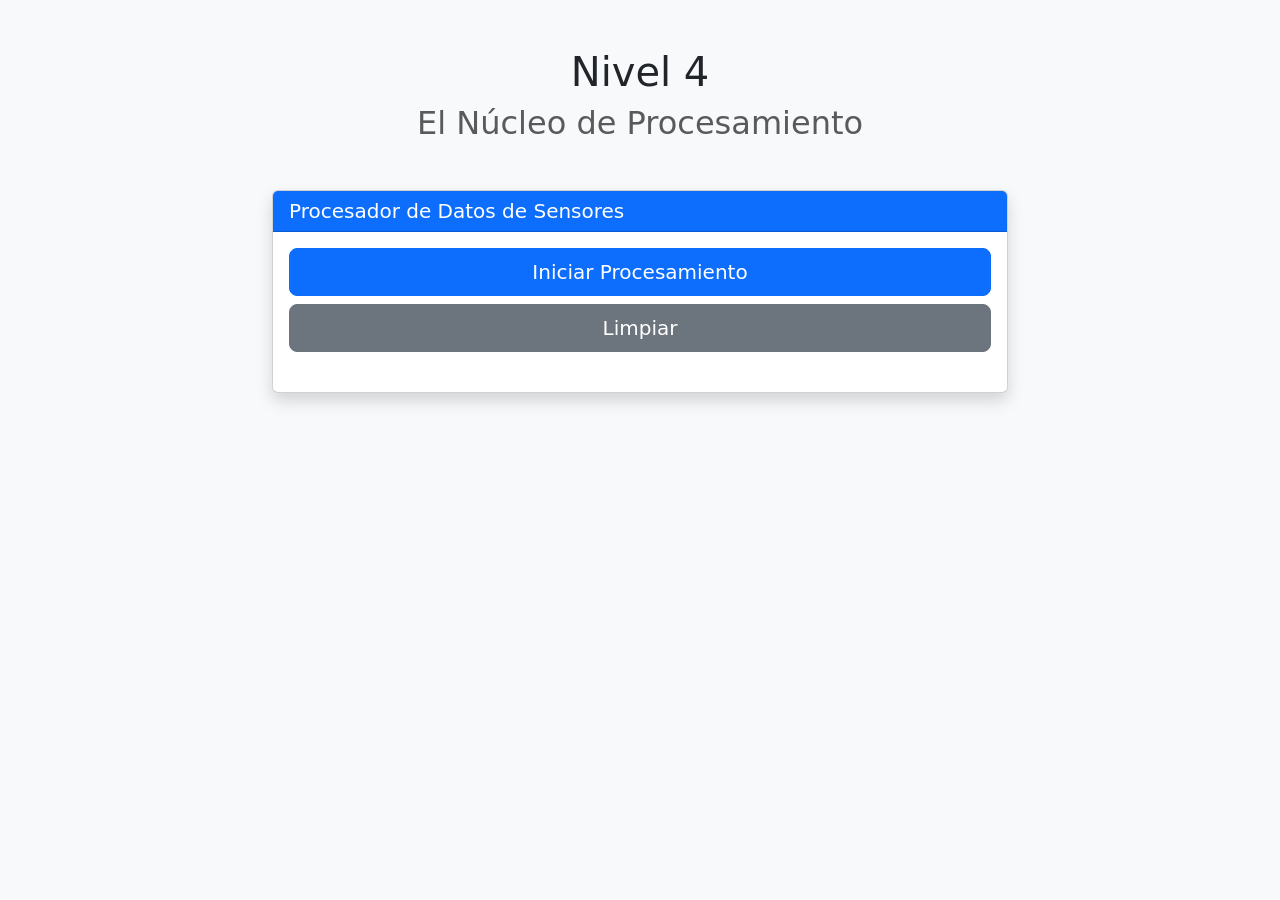
==== nivel4.html @ 475c1fcd "crear oagina de nivel 4" ====
<!DOCTYPE html>
<html lang="es">
<head>
    <meta charset="UTF-8">
    <meta name="viewport" content="width=device-width, initial-scale=1.0">
    <title>Nivel 4 - El Núcleo de Procesamiento</title>
    <link href="https://cdnjs.cloudflare.com/ajax/libs/bootstrap/5.3.0/css/bootstrap.min.css" rel="stylesheet">
</head>
<body class="bg-light">
    <div class="container my-5">
        <div class="row justify-content-center">
            <div class="col-lg-8">
                <!-- Título -->
                <h1 class="text-center mb-2">Nivel 4</h1>
                <h2 class="text-center text-muted mb-5">El Núcleo de Procesamiento</h2>

                <!-- Card Principal -->
                <div class="card shadow">
                    <div class="card-header bg-primary text-white">
                        <h5 class="mb-0">Procesador de Datos de Sensores</h5>
                    </div>

                    <div class="card-body">
                        <!-- Botones -->
                        <div class="mb-4">
                            <button id="iniciarBtn" class="btn btn-primary btn-lg w-100 mb-2">
                                Iniciar Procesamiento
                            </button>
                            <button id="limpiarBtn" class="btn btn-secondary btn-lg w-100">
                                Limpiar
                            </button>
                        </div>

                        <!-- Barra de Progreso -->
                        <div id="progressContainer" class="mb-4" style="display: none;">
                            <p class="text-muted">Procesando datos...</p>
                            <div class="progress" style="height: 25px;">
                                <div id="progressBar" class="progress-bar" role="progressbar" style="width: 0%">
                                    <span id="progressText">0%</span>
                                </div>
                            </div>
                        </div>

                        <!-- Estado -->
                        <div id="estadoMsg" class="alert alert-info" style="display: none;">
                            <span id="estadoTxt"></span>
                        </div>

                        <!-- Resultados -->
                        <div id="resultadosContainer" style="display: none;">
                            <h5 class="mb-3">Resultados del Procesamiento</h5>

                            <!-- Temperatura -->
                            <div class="card mb-3">
                                <div class="card-header bg-warning text-dark">
                                    <strong>Temperatura (°C)</strong>
                                </div>
                                <div class="card-body">
                                    <div class="row text-center">
                                        <div class="col-md-4">
                                            <p class="text-muted small mb-1">Promedio</p>
                                            <h5 id="tempPromedio">-</h5>
                                        </div>
                                        <div class="col-md-4">
                                            <p class="text-muted small mb-1">Máximo</p>
                                            <h5 id="tempMaximo">-</h5>
                                        </div>
                                        <div class="col-md-4">
                                            <p class="text-muted small mb-1">Mínimo</p>
                                            <h5 id="tempMinimo">-</h5>
                                        </div>
                                    </div>
                                </div>
                            </div>

                            <!-- Humedad -->
                            <div class="card mb-3">
                                <div class="card-header bg-info text-white">
                                    <strong>Humedad (%)</strong>
                                </div>
                                <div class="card-body">
                                    <div class="row text-center">
                                        <div class="col-md-4">
                                            <p class="text-muted small mb-1">Promedio</p>
                                            <h5 id="humPromedio">-</h5>
                                        </div>
                                        <div class="col-md-4">
                                            <p class="text-muted small mb-1">Máximo</p>
                                            <h5 id="humMaximo">-</h5>
                                        </div>
                                        <div class="col-md-4">
                                            <p class="text-muted small mb-1">Mínimo</p>
                                            <h5 id="humMinimo">-</h5>
                                        </div>
                                    </div>
                                </div>
                            </div>

                            <!-- Éxito -->
                            <div class="alert alert-success">
                                <strong>Nivel 4 Completado!</strong> Datos procesados exitosamente.
                            </div>
                        </div>
                    </div>
                </div>
            </div>
        </div>
    </div>

    <script src="https://cdnjs.cloudflare.com/ajax/libs/bootstrap/5.3.0/js/bootstrap.bundle.min.js"></script>
    <script src="nivel4.js"></script>
</body>
</html>
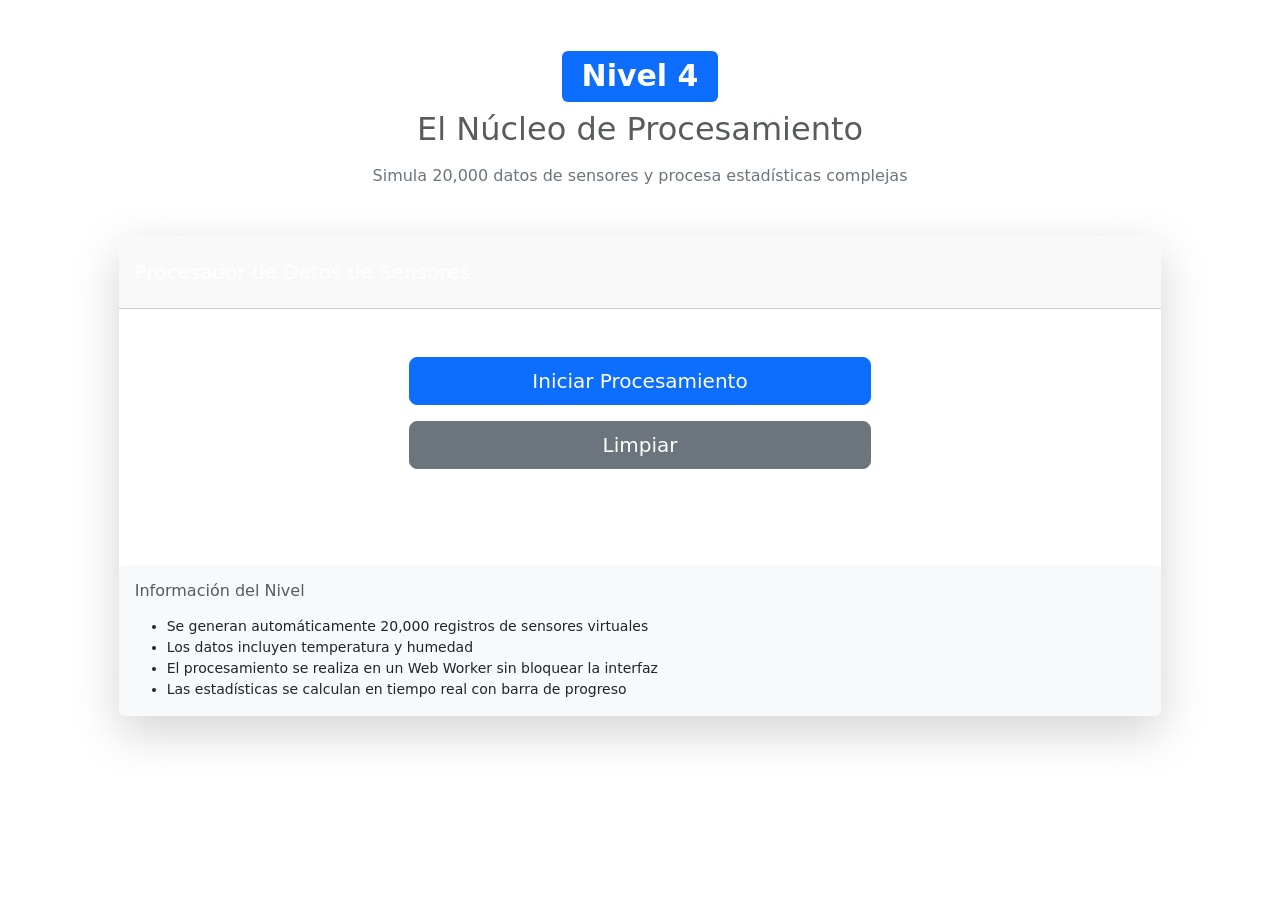
==== commit 6c120cce: "mejorar y corregir nivel 4" ====
--- a/nivel4.html
+++ b/nivel4.html
@@ -5,102 +5,142 @@
     <meta name="viewport" content="width=device-width, initial-scale=1.0">
     <title>Nivel 4 - El Núcleo de Procesamiento</title>
     <link href="https://cdnjs.cloudflare.com/ajax/libs/bootstrap/5.3.0/css/bootstrap.min.css" rel="stylesheet">
+    <link rel="stylesheet" href="styles.css">
 </head>
-<body class="bg-light">
-    <div class="container my-5">
+<body>
+    <div class="container-fluid py-5">
         <div class="row justify-content-center">
-            <div class="col-lg-8">
-                <!-- Título -->
-                <h1 class="text-center mb-2">Nivel 4</h1>
-                <h2 class="text-center text-muted mb-5">El Núcleo de Procesamiento</h2>
+            <div class="col-lg-10">
+                <!-- Encabezado -->
+                <div class="header-section mb-5">
+                    <h1 class="text-center mb-2">
+                        <span class="badge bg-primary">Nivel 4</span>
+                    </h1>
+                    <h2 class="text-center text-muted">El Núcleo de Procesamiento</h2>
+                    <p class="text-center text-secondary mt-3">
+                        Simula 20,000 datos de sensores y procesa estadísticas complejas
+                    </p>
+                </div>
 
                 <!-- Card Principal -->
-                <div class="card shadow">
-                    <div class="card-header bg-primary text-white">
-                        <h5 class="mb-0">Procesador de Datos de Sensores</h5>
+                <div class="card shadow-lg border-0 mb-4">
+                    <div class="card-header bg-gradient py-4">
+                        <h5 class="mb-0 text-white">
+                            <i class="fas fa-microchip"></i> Procesador de Datos de Sensores
+                        </h5>
                     </div>
 
-                    <div class="card-body">
-                        <!-- Botones -->
-                        <div class="mb-4">
-                            <button id="iniciarBtn" class="btn btn-primary btn-lg w-100 mb-2">
-                                Iniciar Procesamiento
-                            </button>
-                            <button id="limpiarBtn" class="btn btn-secondary btn-lg w-100">
-                                Limpiar
-                            </button>
-                        </div>
-
-                        <!-- Barra de Progreso -->
-                        <div id="progressContainer" class="mb-4" style="display: none;">
-                            <p class="text-muted">Procesando datos...</p>
-                            <div class="progress" style="height: 25px;">
-                                <div id="progressBar" class="progress-bar" role="progressbar" style="width: 0%">
-                                    <span id="progressText">0%</span>
-                                </div>
+                    <div class="card-body p-5">
+                        <!-- Controles -->
+                        <div class="row mb-4">
+                            <div class="col-md-6 mx-auto">
+                                <button id="iniciarBtn" class="btn btn-primary btn-lg w-100 mb-3">
+                                    <i class="fas fa-play"></i> Iniciar Procesamiento
+                                </button>
+                                <button id="limpiarBtn" class="btn btn-secondary btn-lg w-100">
+                                    <i class="fas fa-redo"></i> Limpiar
+                                </button>
                             </div>
                         </div>
 
-                        <!-- Estado -->
-                        <div id="estadoMsg" class="alert alert-info" style="display: none;">
-                            <span id="estadoTxt"></span>
+                        <div id="progressContainer" class="mb-4" style="display: none;">
+                            <div class="d-flex justify-content-between mb-2">
+                                <span class="text-muted">Procesando datos...</span>
+                                <span id="progressText" class="text-muted">0%</span>
+                            </div>
+                            <div class="progress" style="height: 25px;">
+                                <div id="progressBar" class="progress-bar progress-bar-animated bg-success" 
+                                     role="progressbar" style="width: 0%"></div>
+                            </div>
                         </div>
 
-                        <!-- Resultados -->
+                        <div id="estadoMsg" class="alert alert-info mb-4" style="display: none;">
+                            <i class="fas fa-spinner fa-spin"></i> <span id="estadoTxt"></span>
+                        </div>
+
                         <div id="resultadosContainer" style="display: none;">
-                            <h5 class="mb-3">Resultados del Procesamiento</h5>
+                            <h5 class="mb-4 text-center text-primary">
+                                <i class="fas fa-chart-bar"></i> Resultados del Procesamiento
+                            </h5>
 
-                            <!-- Temperatura -->
-                            <div class="card mb-3">
-                                <div class="card-header bg-warning text-dark">
-                                    <strong>Temperatura (°C)</strong>
+                            <div class="row mb-4">
+                                <!-- Temperatura -->
+                                <div class="col-md-6 mb-3">
+                                    <div class="card border-left-primary h-100">
+                                        <div class="card-body">
+                                            <h6 class="text-primary mb-3">
+                                                <i class="fas fa-thermometer-half"></i> TEMPERATURA (°C)
+                                            </h6>
+                                            <div class="row text-center">
+                                                <div class="col">
+                                                    <small class="text-muted d-block">Promedio</small>
+                                                    <h5 id="tempPromedio" class="text-primary">-</h5>
+                                                </div>
+                                                <div class="col border-start">
+                                                    <small class="text-muted d-block">Máximo</small>
+                                                    <h5 id="tempMaximo" class="text-success">-</h5>
+                                                </div>
+                                                <div class="col border-start">
+                                                    <small class="text-muted d-block">Mínimo</small>
+                                                    <h5 id="tempMinimo" class="text-warning">-</h5>
+                                                </div>
+                                            </div>
+                                        </div>
+                                    </div>
                                 </div>
-                                <div class="card-body">
-                                    <div class="row text-center">
-                                        <div class="col-md-4">
-                                            <p class="text-muted small mb-1">Promedio</p>
-                                            <h5 id="tempPromedio">-</h5>
-                                        </div>
-                                        <div class="col-md-4">
-                                            <p class="text-muted small mb-1">Máximo</p>
-                                            <h5 id="tempMaximo">-</h5>
-                                        </div>
-                                        <div class="col-md-4">
-                                            <p class="text-muted small mb-1">Mínimo</p>
-                                            <h5 id="tempMinimo">-</h5>
+
+                                <!-- Humedad -->
+                                <div class="col-md-6 mb-3">
+                                    <div class="card border-left-success h-100">
+                                        <div class="card-body">
+                                            <h6 class="text-success mb-3">
+                                                <i class="fas fa-droplet"></i> HUMEDAD (%)
+                                            </h6>
+                                            <div class="row text-center">
+                                                <div class="col">
+                                                    <small class="text-muted d-block">Promedio</small>
+                                                    <h5 id="humPromedio" class="text-success">-</h5>
+                                                </div>
+                                                <div class="col border-start">
+                                                    <small class="text-muted d-block">Máximo</small>
+                                                    <h5 id="humMaximo" class="text-info">-</h5>
+                                                </div>
+                                                <div class="col border-start">
+                                                    <small class="text-muted d-block">Mínimo</small>
+                                                    <h5 id="humMinimo" class="text-danger">-</h5>
+                                                </div>
+                                            </div>
                                         </div>
                                     </div>
                                 </div>
                             </div>
 
-                            <!-- Humedad -->
-                            <div class="card mb-3">
-                                <div class="card-header bg-info text-white">
-                                    <strong>Humedad (%)</strong>
-                                </div>
-                                <div class="card-body">
-                                    <div class="row text-center">
-                                        <div class="col-md-4">
-                                            <p class="text-muted small mb-1">Promedio</p>
-                                            <h5 id="humPromedio">-</h5>
-                                        </div>
-                                        <div class="col-md-4">
-                                            <p class="text-muted small mb-1">Máximo</p>
-                                            <h5 id="humMaximo">-</h5>
-                                        </div>
-                                        <div class="col-md-4">
-                                            <p class="text-muted small mb-1">Mínimo</p>
-                                            <h5 id="humMinimo">-</h5>
-                                        </div>
-                                    </div>
-                                </div>
-                            </div>
-
-                            <!-- Éxito -->
-                            <div class="alert alert-success">
-                                <strong>Nivel 4 Completado!</strong> Datos procesados exitosamente.
+                            <!-- Info General -->
+                            <div class="alert alert-success mb-4">
+                                <i class="fas fa-check-circle"></i> 
+                                <strong>Datos Procesados:</strong> 
+                                <span id="datosProcessados">0</span> registros completados exitosamente
                             </div>
                         </div>
+
+                        <!-- Mensaje de Validación -->
+                        <div id="validacionMsg" class="alert alert-warning mb-0" style="display: none;">
+                            <i class="fas fa-exclamation-triangle"></i> 
+                            <span id="validacionTxt"></span>
+                        </div>
+                    </div>
+                
+                <div class="card border-0 bg-light mt-4">
+                    <div class="card-body">
+                        <h6 class="card-title text-muted mb-3">
+                            <i class="fas fa-info-circle"></i> Información del Nivel
+                        </h6>
+                        <ul class="small mb-0">
+                            <li>Se generan automáticamente 20,000 registros de sensores virtuales</li>
+                            <li>Los datos incluyen temperatura y humedad</li>
+                            <li>El procesamiento se realiza en un Web Worker sin bloquear la interfaz</li>
+                            <li>Las estadísticas se calculan en tiempo real con barra de progreso</li>
+                        </ul>
                     </div>
                 </div>
             </div>
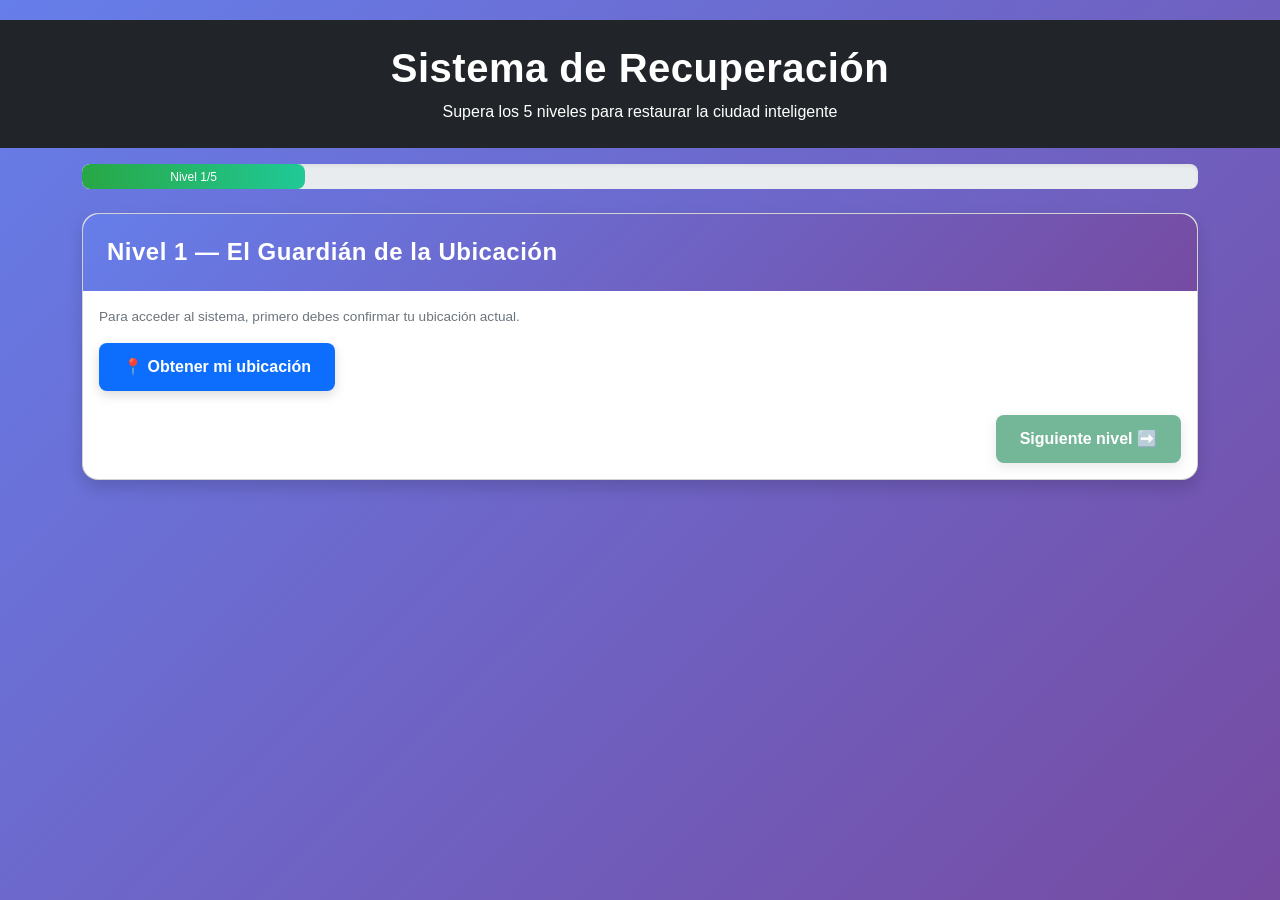
==== commit d51a12c0: "añadir barra de progreso a los niveles 4 y 5" ====
--- a/nivel4.html
+++ b/nivel4.html
@@ -3,22 +3,37 @@
 <head>
     <meta charset="UTF-8">
     <meta name="viewport" content="width=device-width, initial-scale=1.0">
-    <title>Nivel 4 - El Núcleo de Procesamiento</title>
-    <link href="https://cdnjs.cloudflare.com/ajax/libs/bootstrap/5.3.0/css/bootstrap.min.css" rel="stylesheet">
-    <link rel="stylesheet" href="styles.css">
+    <title>Nivel 4 — El Núcleo de Procesamiento</title>
+    <link href="https://cdn.jsdelivr.net/npm/bootstrap@5.3.0/dist/css/bootstrap.min.css" rel="stylesheet">
+    <link rel="stylesheet" href="https://cdnjs.cloudflare.com/ajax/libs/font-awesome/6.4.0/css/all.min.css">
+    <link rel="stylesheet" href="css/styles.css">
 </head>
 <body>
-    <div class="container-fluid py-5">
+
+    <!-- ENCABEZADO -->
+    <header class="bg-dark text-white text-center py-4">
+        <h1>Sistema de Recuperación</h1>
+        <p class="mb-0">Supera los 5 niveles para restaurar la ciudad inteligente</p>
+    </header>
+
+    <!-- BARRA DE PROGRESO -->
+    <div class="container mt-3">
+        <div class="progress" style="height: 25px;">
+            <div id="barra-progreso" class="progress-bar bg-success" style="width: 80%">
+                Nivel 4/5
+            </div>
+        </div>
+    </div>
+
+    <!-- NIVELES -->
+    <main class="container my-4">
         <div class="row justify-content-center">
             <div class="col-lg-10">
-                <!-- Encabezado -->
-                <div class="header-section mb-5">
-                    <h1 class="text-center mb-2">
-                        <span class="badge bg-primary">Nivel 4</span>
-                    </h1>
-                    <h2 class="text-center text-muted">El Núcleo de Procesamiento</h2>
-                    <p class="text-center text-secondary mt-3">
-                        Simula 20,000 datos de sensores y procesa estadísticas complejas
+                <!-- Encabezado del Nivel -->
+                <div class="header-section mb-4 text-center">
+                    <h2 class="text-white mt-2">Nivel 4 — El Núcleo de Procesamiento</h2>
+                    <p class="text-white-50">
+                        Simula 20,000 datos de sensores y procesa estadísticas complejas en un Web Worker
                     </p>
                 </div>
 
@@ -128,7 +143,15 @@
                             <i class="fas fa-exclamation-triangle"></i> 
                             <span id="validacionTxt"></span>
                         </div>
+
+                        <!-- Botón Avanzar -->
+                        <div class="mt-4 text-end">
+                            <button id="btn-siguiente-n4" class="btn btn-success" disabled>
+                                Siguiente nivel ➡️
+                            </button>
+                        </div>
                     </div>
+                </div>
                 
                 <div class="card border-0 bg-light mt-4">
                     <div class="card-body">
@@ -145,9 +168,9 @@
                 </div>
             </div>
         </div>
-    </div>
+    </main>
 
-    <script src="https://cdnjs.cloudflare.com/ajax/libs/bootstrap/5.3.0/js/bootstrap.bundle.min.js"></script>
-    <script src="nivel4.js"></script>
+    <script src="https://cdn.jsdelivr.net/npm/bootstrap@5.3.0/dist/js/bootstrap.bundle.min.js"></script>
+    <script src="js/nivel4.js"></script>
 </body>
 </html>
--- a/css/styles.css
+++ b/css/styles.css
@@ -0,0 +1,410 @@
+
+.nivel.oculto {
+  display: none;
+}
+
+.nivel.activo {
+  display: block;
+}
+
+body {
+    font-family: 'Segoe UI', Tahoma, Geneva, Verdana, sans-serif;
+    background: linear-gradient(135deg, #667eea 0%, #764ba2 100%);
+    min-height: 100vh;
+    padding: 20px 0;
+    color: #333;
+}
+
+h1, h2, h3, h4, h5, h6 {
+    font-weight: 600;
+    letter-spacing: 0.5px;
+}
+
+.header-section {
+    animation: slideInDown 0.6s ease-out;
+}
+
+.header-section h1 .badge {
+    font-size: 1.2rem;
+    padding: 0.6rem 1.2rem;
+    box-shadow: 0 4px 8px rgba(0, 0, 0, 0.2);
+}
+
+.header-section h2 {
+    font-size: 2.5rem;
+    background: linear-gradient(135deg, #667eea, #764ba2);
+    -webkit-background-clip: text;
+    -webkit-text-fill-color: transparent;
+    background-clip: text;
+}
+
+.card {
+    border-radius: 1rem;
+    box-shadow: 0 10px 30px rgba(0, 0, 0, 0.15);
+    transition: transform 0.3s ease, box-shadow 0.3s ease;
+}
+
+.card:hover {
+    transform: translateY(-5px);
+    box-shadow: 0 15px 40px rgba(0, 0, 0, 0.25);
+}
+
+.card-header {
+    border-radius: 1rem 1rem 0 0 !important;
+    padding: 1.5rem !important;
+    border: none;
+    background: linear-gradient(135deg, #667eea, #764ba2) !important;
+}
+
+.card-header.bg-gradient-danger {
+    background: linear-gradient(135deg, #dc3545, #c82333) !important;
+}
+
+.card-body {
+    border-radius: 0 0 1rem 1rem;
+}
+
+.border-left-primary {
+    border-left: 4px solid var(--primary-color) !important;
+}
+
+.border-left-success {
+    border-left: 4px solid var(--success-color) !important;
+}
+
+.border-left-danger {
+    border-left: 4px solid var(--danger-color) !important;
+}
+
+.border-left-warning {
+    border-left: 4px solid var(--warning-color) !important;
+}
+
+.border-left-info {
+    border-left: 4px solid var(--info-color) !important;
+}
+
+.btn {
+    border-radius: 0.5rem;
+    font-weight: 600;
+    padding: 0.75rem 1.5rem;
+    transition: all 0.3s ease;
+    border: none;
+    box-shadow: 0 4px 12px rgba(0, 0, 0, 0.15);
+}
+
+.btn:hover:not(:disabled) {
+    transform: translateY(-2px);
+    box-shadow: 0 6px 16px rgba(0, 0, 0, 0.25);
+}
+
+.btn:active:not(:disabled) {
+    transform: translateY(0);
+    box-shadow: 0 2px 8px rgba(0, 0, 0, 0.15);
+}
+
+.btn-lg {
+    padding: 1rem 2rem;
+    font-size: 1.1rem;
+    border-radius: 0.75rem;
+}
+
+.btn:disabled {
+    opacity: 0.6;
+    cursor: not-allowed;
+}
+
+#progressContainer {
+    animation: slideInUp 0.4s ease-out;
+}
+
+.progress {
+    border-radius: 0.5rem;
+    background-color: #e9ecef;
+    box-shadow: inset 0 2px 4px rgba(0, 0, 0, 0.06);
+}
+
+.progress-bar {
+    background: linear-gradient(90deg, #28a745, #20c997) !important;
+    border-radius: 0.5rem;
+    transition: width 0.6s ease;
+}
+
+.progress-bar-animated {
+    animation: progress-bar-stripes 1s linear infinite;
+}
+
+.alert {
+    border-radius: 0.75rem;
+    border: none;
+    animation: slideInUp 0.4s ease-out;
+}
+
+.alert-info {
+    background: linear-gradient(135deg, rgba(23, 162, 184, 0.1), rgba(23, 162, 184, 0.05));
+    color: #0c5460;
+    border-left: 4px solid #17a2b8;
+}
+
+.alert-success {
+    background: linear-gradient(135deg, rgba(40, 167, 69, 0.1), rgba(40, 167, 69, 0.05));
+    color: #155724;
+    border-left: 4px solid #28a745;
+}
+
+.alert-warning {
+    background: linear-gradient(135deg, rgba(255, 193, 7, 0.1), rgba(255, 193, 7, 0.05));
+    color: #856404;
+    border-left: 4px solid #ffc107;
+}
+
+.alert-danger {
+    background: linear-gradient(135deg, rgba(220, 53, 69, 0.1), rgba(220, 53, 69, 0.05));
+    color: #721c24;
+    border-left: 4px solid #dc3545;
+}
+
+.alert i {
+    margin-right: 0.5rem;
+}
+
+.badge {
+    border-radius: 0.5rem;
+    padding: 0.5rem 1rem;
+    font-weight: 600;
+    font-size: 0.95rem;
+}
+
+.lista-top {
+    max-height: 400px;
+    overflow-y: auto;
+}
+
+.lista-top::-webkit-scrollbar {
+    width: 6px;
+}
+
+.lista-top::-webkit-scrollbar-track {
+    background: #f1f1f1;
+    border-radius: 3px;
+}
+
+.lista-top::-webkit-scrollbar-thumb {
+    background: #888;
+    border-radius: 3px;
+}
+
+.lista-top::-webkit-scrollbar-thumb:hover {
+    background: #555;
+}
+
+.lista-top .badge {
+    min-width: 30px;
+    display: inline-block;
+    text-align: center;
+}
+
+@keyframes slideInDown {
+    from {
+        opacity: 0;
+        transform: translateY(-30px);
+    }
+    to {
+        opacity: 1;
+        transform: translateY(0);
+    }
+}
+
+@keyframes slideInUp {
+    from {
+        opacity: 0;
+        transform: translateY(30px);
+    }
+    to {
+        opacity: 1;
+        transform: translateY(0);
+    }
+}
+
+@keyframes fadeIn {
+    from {
+        opacity: 0;
+    }
+    to {
+        opacity: 1;
+    }
+}
+
+@keyframes pulse {
+    0%, 100% {
+        opacity: 1;
+    }
+    50% {
+        opacity: 0.5;
+    }
+}
+
+@keyframes progress-bar-stripes {
+    0% {
+        background-position: 0 0;
+    }
+    100% {
+        background-position: 40px 0;
+    }
+}
+
+.fa-spinner {
+    animation: spin 1s linear infinite;
+}
+
+@keyframes spin {
+    0% { transform: rotate(0deg); }
+    100% { transform: rotate(360deg); }
+}
+
+.fa-check-circle {
+    color: #28a745;
+    margin-right: 0.5rem;
+}
+
+.fa-exclamation-triangle {
+    color: #ffc107;
+    margin-right: 0.5rem;
+}
+
+.fa-info-circle {
+    color: #17a2b8;
+    margin-right: 0.5rem;
+}
+
+@media (max-width: 768px) {
+    .header-section h2 {
+        font-size: 1.8rem;
+    }
+
+    .card-body {
+        padding: 1.5rem !important;
+    }
+
+    .btn-lg {
+        padding: 0.75rem 1rem;
+        font-size: 1rem;
+    }
+
+    .row > div {
+        margin-bottom: 1rem;
+    }
+
+    .lista-top {
+        max-height: 300px;
+    }
+}
+
+@media (max-width: 576px) {
+    .header-section h2 {
+        font-size: 1.5rem;
+    }
+
+    .card-body {
+        padding: 1rem !important;
+    }
+
+    .btn {
+        padding: 0.6rem 1rem;
+        font-size: 0.95rem;
+    }
+
+    .badge {
+        font-size: 0.85rem;
+        padding: 0.4rem 0.8rem;
+    }
+
+    .progress {
+        height: 20px !important;
+    }
+}
+
+.container-fluid {
+    max-width: 1400px;
+    margin: 0 auto;
+}
+
+.card h5,
+.card h6 {
+    color: #333;
+    font-weight: 600;
+}
+
+.card-body h3 {
+    font-size: 2rem;
+    font-weight: 700;
+    margin: 0.5rem 0 0 0;
+}
+
+.card-body .text-muted {
+    font-size: 0.85rem;
+    font-weight: 500;
+}
+
+.card.border-left-primary:hover,
+.card.border-left-success:hover,
+.card.border-left-danger:hover,
+.card.border-left-warning:hover {
+    box-shadow: 0 15px 40px rgba(0, 0, 0, 0.2);
+}
+
+.progress-meter {
+    display: inline-block;
+    border-radius: 2px;
+    transition: all 0.3s ease;
+}
+
+.lista-top .d-flex:hover {
+    background-color: rgba(0, 0, 0, 0.02);
+}
+
+.bg-light {
+    background-color: #f8f9fa !important;
+}
+
+.text-muted {
+    color: #6c757d !important;
+}
+
+.small {
+    font-size: 0.875rem;
+}
+
+::-webkit-scrollbar {
+    width: 10px;
+    height: 10px;
+}
+
+::-webkit-scrollbar-track {
+    background: #f1f1f1;
+}
+
+::-webkit-scrollbar-thumb {
+    background: #888;
+    border-radius: 5px;
+}
+
+::-webkit-scrollbar-thumb:hover {
+    background: #555;
+}
+
+@media print {
+    body {
+        background: white;
+    }
+
+    .btn,
+    .progress-container {
+        display: none;
+    }
+
+    .card {
+        box-shadow: none;
+        border: 1px solid #ddd;
+    }
+}
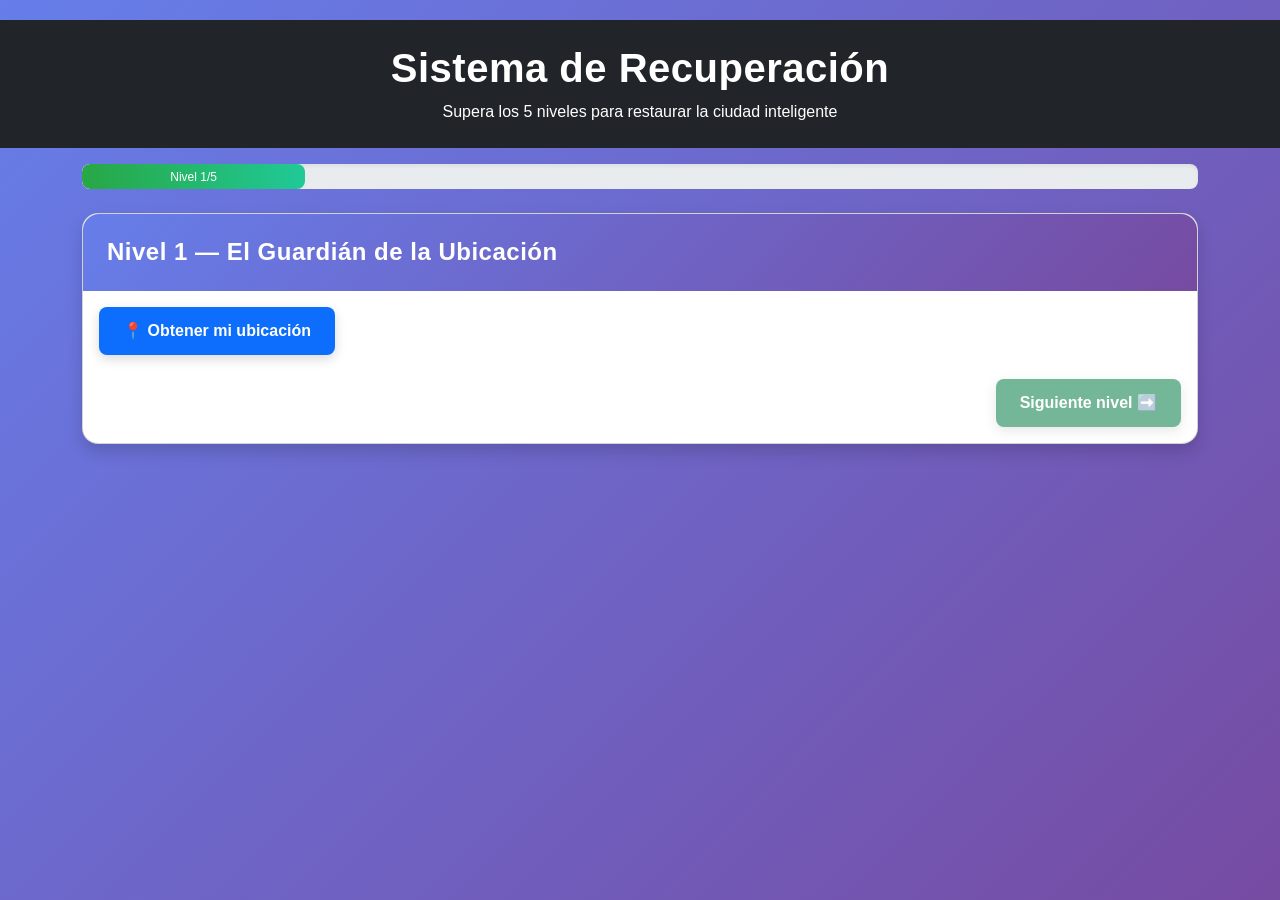
==== commit 356cbc27: "estandarizar ui de todos los niveles" ====
--- a/nivel4.html
+++ b/nivel4.html
@@ -25,146 +25,120 @@
         </div>
     </div>
 
-    <!-- NIVELES -->
+    <!-- NIVEL 4 -->
     <main class="container my-4">
-        <div class="row justify-content-center">
-            <div class="col-lg-10">
-                <!-- Encabezado del Nivel -->
-                <div class="header-section mb-4 text-center">
-                    <h2 class="text-white mt-2">Nivel 4 — El Núcleo de Procesamiento</h2>
-                    <p class="text-white-50">
-                        Simula 20,000 datos de sensores y procesa estadísticas complejas en un Web Worker
-                    </p>
+        <div id="nivel-4" class="card shadow">
+            <div class="card-header bg-primary text-white">
+                <h4 class="mb-0">⚙️ Nivel 4 — El Núcleo de Procesamiento</h4>
+            </div>
+            <div class="card-body">
+
+                <!-- Controles -->
+                <div class="row mb-4">
+                    <div class="col-md-6 mx-auto">
+                        <button id="iniciarBtn" class="btn btn-primary btn-lg w-100 mb-3">
+                            <i class="fas fa-play"></i> Iniciar Procesamiento
+                        </button>
+                        <button id="limpiarBtn" class="btn btn-secondary btn-lg w-100">
+                            <i class="fas fa-redo"></i> Limpiar
+                        </button>
+                    </div>
                 </div>
 
-                <!-- Card Principal -->
-                <div class="card shadow-lg border-0 mb-4">
-                    <div class="card-header bg-gradient py-4">
-                        <h5 class="mb-0 text-white">
-                            <i class="fas fa-microchip"></i> Procesador de Datos de Sensores
-                        </h5>
+                <!-- Barra de Progreso del Worker -->
+                <div id="progressContainer" class="mb-4" style="display: none;">
+                    <div class="d-flex justify-content-between mb-2">
+                        <span class="text-muted">Procesando datos...</span>
+                        <span id="progressText" class="text-muted">0%</span>
                     </div>
+                    <div class="progress" style="height: 25px;">
+                        <div id="progressBar" class="progress-bar progress-bar-animated bg-success"
+                             role="progressbar" style="width: 0%"></div>
+                    </div>
+                </div>
 
-                    <div class="card-body p-5">
-                        <!-- Controles -->
-                        <div class="row mb-4">
-                            <div class="col-md-6 mx-auto">
-                                <button id="iniciarBtn" class="btn btn-primary btn-lg w-100 mb-3">
-                                    <i class="fas fa-play"></i> Iniciar Procesamiento
-                                </button>
-                                <button id="limpiarBtn" class="btn btn-secondary btn-lg w-100">
-                                    <i class="fas fa-redo"></i> Limpiar
-                                </button>
-                            </div>
-                        </div>
+                <!-- Estado del Worker -->
+                <div id="estadoMsg" class="alert alert-info mb-4" style="display: none;">
+                    <i class="fas fa-spinner fa-spin"></i> <span id="estadoTxt"></span>
+                </div>
 
-                        <div id="progressContainer" class="mb-4" style="display: none;">
-                            <div class="d-flex justify-content-between mb-2">
-                                <span class="text-muted">Procesando datos...</span>
-                                <span id="progressText" class="text-muted">0%</span>
-                            </div>
-                            <div class="progress" style="height: 25px;">
-                                <div id="progressBar" class="progress-bar progress-bar-animated bg-success" 
-                                     role="progressbar" style="width: 0%"></div>
-                            </div>
-                        </div>
+                <!-- Resultados -->
+                <div id="resultadosContainer" style="display: none;">
+                    <h5 class="mb-4 text-center text-primary">
+                        <i class="fas fa-chart-bar"></i> Resultados del Procesamiento
+                    </h5>
 
-                        <div id="estadoMsg" class="alert alert-info mb-4" style="display: none;">
-                            <i class="fas fa-spinner fa-spin"></i> <span id="estadoTxt"></span>
-                        </div>
-
-                        <div id="resultadosContainer" style="display: none;">
-                            <h5 class="mb-4 text-center text-primary">
-                                <i class="fas fa-chart-bar"></i> Resultados del Procesamiento
-                            </h5>
-
-                            <div class="row mb-4">
-                                <!-- Temperatura -->
-                                <div class="col-md-6 mb-3">
-                                    <div class="card border-left-primary h-100">
-                                        <div class="card-body">
-                                            <h6 class="text-primary mb-3">
-                                                <i class="fas fa-thermometer-half"></i> TEMPERATURA (°C)
-                                            </h6>
-                                            <div class="row text-center">
-                                                <div class="col">
-                                                    <small class="text-muted d-block">Promedio</small>
-                                                    <h5 id="tempPromedio" class="text-primary">-</h5>
-                                                </div>
-                                                <div class="col border-start">
-                                                    <small class="text-muted d-block">Máximo</small>
-                                                    <h5 id="tempMaximo" class="text-success">-</h5>
-                                                </div>
-                                                <div class="col border-start">
-                                                    <small class="text-muted d-block">Mínimo</small>
-                                                    <h5 id="tempMinimo" class="text-warning">-</h5>
-                                                </div>
-                                            </div>
+                    <div class="row mb-4">
+                        <!-- Temperatura -->
+                        <div class="col-md-6 mb-3">
+                            <div class="card border-left-primary h-100">
+                                <div class="card-body">
+                                    <h6 class="text-primary mb-3">
+                                        <i class="fas fa-thermometer-half"></i> TEMPERATURA (°C)
+                                    </h6>
+                                    <div class="row text-center">
+                                        <div class="col">
+                                            <small class="text-muted d-block">Promedio</small>
+                                            <h5 id="tempPromedio" class="text-primary">-</h5>
                                         </div>
-                                    </div>
-                                </div>
-
-                                <!-- Humedad -->
-                                <div class="col-md-6 mb-3">
-                                    <div class="card border-left-success h-100">
-                                        <div class="card-body">
-                                            <h6 class="text-success mb-3">
-                                                <i class="fas fa-droplet"></i> HUMEDAD (%)
-                                            </h6>
-                                            <div class="row text-center">
-                                                <div class="col">
-                                                    <small class="text-muted d-block">Promedio</small>
-                                                    <h5 id="humPromedio" class="text-success">-</h5>
-                                                </div>
-                                                <div class="col border-start">
-                                                    <small class="text-muted d-block">Máximo</small>
-                                                    <h5 id="humMaximo" class="text-info">-</h5>
-                                                </div>
-                                                <div class="col border-start">
-                                                    <small class="text-muted d-block">Mínimo</small>
-                                                    <h5 id="humMinimo" class="text-danger">-</h5>
-                                                </div>
-                                            </div>
+                                        <div class="col border-start">
+                                            <small class="text-muted d-block">Máximo</small>
+                                            <h5 id="tempMaximo" class="text-success">-</h5>
+                                        </div>
+                                        <div class="col border-start">
+                                            <small class="text-muted d-block">Mínimo</small>
+                                            <h5 id="tempMinimo" class="text-warning">-</h5>
                                         </div>
                                     </div>
                                 </div>
                             </div>
+                        </div>
 
-                            <!-- Info General -->
-                            <div class="alert alert-success mb-4">
-                                <i class="fas fa-check-circle"></i> 
-                                <strong>Datos Procesados:</strong> 
-                                <span id="datosProcessados">0</span> registros completados exitosamente
+                        <!-- Humedad -->
+                        <div class="col-md-6 mb-3">
+                            <div class="card border-left-success h-100">
+                                <div class="card-body">
+                                    <h6 class="text-success mb-3">
+                                        <i class="fas fa-droplet"></i> HUMEDAD (%)
+                                    </h6>
+                                    <div class="row text-center">
+                                        <div class="col">
+                                            <small class="text-muted d-block">Promedio</small>
+                                            <h5 id="humPromedio" class="text-success">-</h5>
+                                        </div>
+                                        <div class="col border-start">
+                                            <small class="text-muted d-block">Máximo</small>
+                                            <h5 id="humMaximo" class="text-info">-</h5>
+                                        </div>
+                                        <div class="col border-start">
+                                            <small class="text-muted d-block">Mínimo</small>
+                                            <h5 id="humMinimo" class="text-danger">-</h5>
+                                        </div>
+                                    </div>
+                                </div>
                             </div>
                         </div>
+                    </div>
 
-                        <!-- Mensaje de Validación -->
-                        <div id="validacionMsg" class="alert alert-warning mb-0" style="display: none;">
-                            <i class="fas fa-exclamation-triangle"></i> 
-                            <span id="validacionTxt"></span>
-                        </div>
-
-                        <!-- Botón Avanzar -->
-                        <div class="mt-4 text-end">
-                            <button id="btn-siguiente-n4" class="btn btn-success" disabled>
-                                Siguiente nivel ➡️
-                            </button>
-                        </div>
+                    <!-- Resumen -->
+                    <div class="alert alert-success mb-4">
+                        <i class="fas fa-check-circle"></i>
+                        <strong>Datos Procesados:</strong>
+                        <span id="datosProcessados">0</span> registros completados exitosamente
                     </div>
                 </div>
-                
-                <div class="card border-0 bg-light mt-4">
-                    <div class="card-body">
-                        <h6 class="card-title text-muted mb-3">
-                            <i class="fas fa-info-circle"></i> Información del Nivel
-                        </h6>
-                        <ul class="small mb-0">
-                            <li>Se generan automáticamente 20,000 registros de sensores virtuales</li>
-                            <li>Los datos incluyen temperatura y humedad</li>
-                            <li>El procesamiento se realiza en un Web Worker sin bloquear la interfaz</li>
-                            <li>Las estadísticas se calculan en tiempo real con barra de progreso</li>
-                        </ul>
-                    </div>
+
+                <!-- Mensaje de Validación -->
+                <div id="validacionMsg" class="alert alert-warning mb-0" style="display: none;">
+                    <i class="fas fa-exclamation-triangle"></i>
+                    <span id="validacionTxt"></span>
+                </div>
+
+                <!-- Botón Avanzar -->
+                <div class="mt-4 text-end">
+                    <button id="btn-siguiente-n4" class="btn btn-success" disabled>
+                        Siguiente nivel ➡️
+                    </button>
                 </div>
             </div>
         </div>
